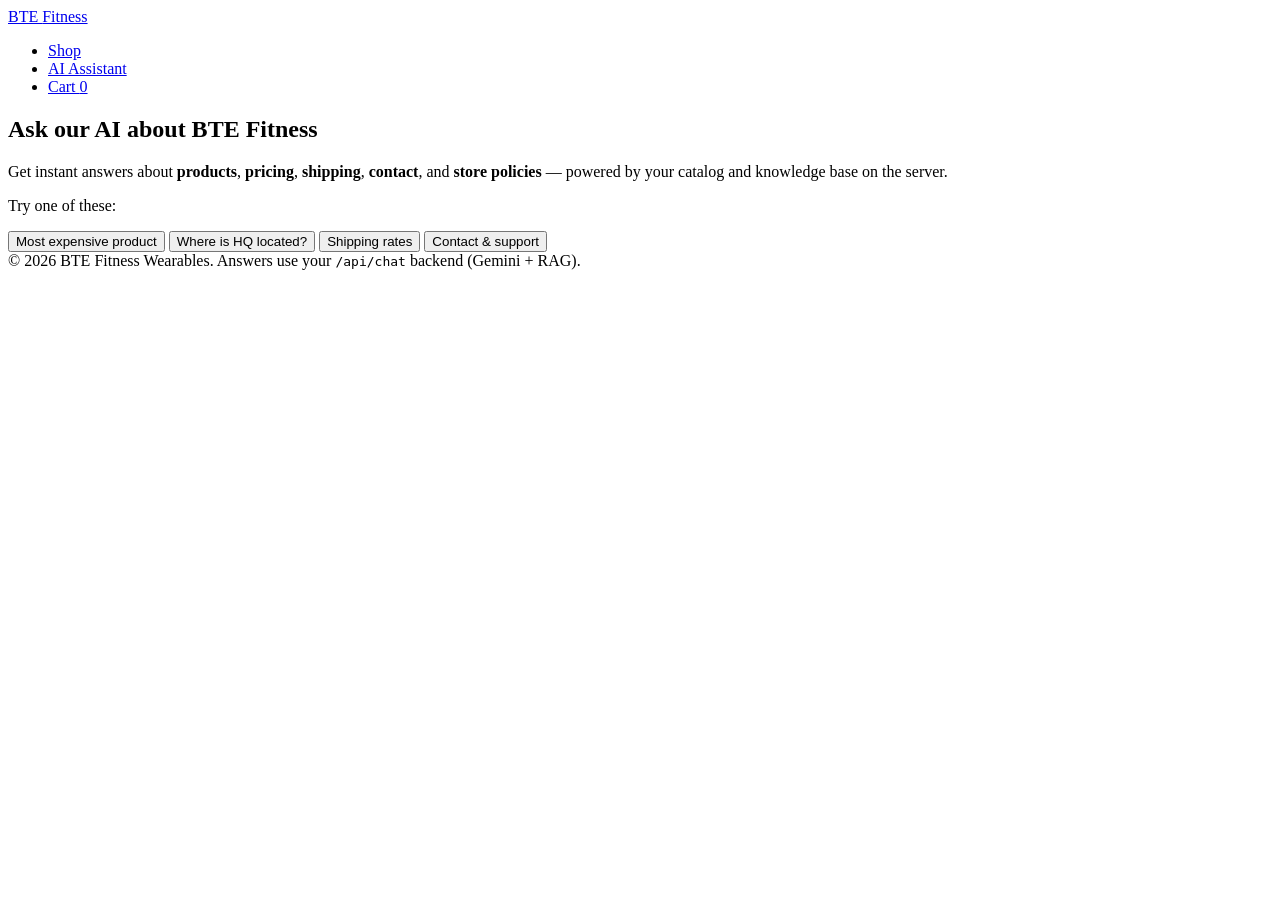
==== frontend/assistant.html @ 932958c1 "Add Gemini RAG, Cloud Run deployment, assistant page, and public-site guide - Switch chat to Google " ====
<!DOCTYPE html>
<html lang="en">
<head>
  <meta charset="UTF-8">
  <meta name="viewport" content="width=device-width, initial-scale=1.0">
  <title>AI Assistant — BTE Fitness Wearables</title>
  <link rel="stylesheet" href="/css/styles.css">
</head>
<body class="assistant-page">

  <header class="site-header">
    <nav class="nav">
      <a href="/" class="nav-brand">BTE <span>Fitness</span></a>
      <ul class="nav-links">
        <li><a href="/">Shop</a></li>
        <li><a href="/assistant.html" aria-current="page">AI Assistant</a></li>
        <li><a href="/cart.html">Cart <span class="cart-badge" id="cart-count">0</span></a></li>
      </ul>
    </nav>
  </header>

  <main class="assistant-main">
    <section class="assistant-hero">
      <h1>Ask our AI about BTE Fitness</h1>
      <p class="assistant-lead">
        Get instant answers about <strong>products</strong>, <strong>pricing</strong>, <strong>shipping</strong>,
        <strong>contact</strong>, and <strong>store policies</strong> — powered by your catalog and knowledge base on the server.
      </p>
      <p class="assistant-hint">Try one of these:</p>
      <div class="assistant-chips" id="assistant-chips">
        <button type="button" class="assistant-chip" data-assistant-question="What is the most expensive product?">Most expensive product</button>
        <button type="button" class="assistant-chip" data-assistant-question="Where is your headquarters or HQ located?">Where is HQ located?</button>
        <button type="button" class="assistant-chip" data-assistant-question="What are your shipping rates by US region?">Shipping rates</button>
        <button type="button" class="assistant-chip" data-assistant-question="What is your support email and phone?">Contact &amp; support</button>
      </div>
    </section>

    <div class="assistant-chat-wrap" id="assistant-chat-mount"></div>
  </main>

  <footer class="site-footer">
    &copy; 2026 BTE Fitness Wearables. Answers use your <code>/api/chat</code> backend (Gemini + RAG).
  </footer>

  <script src="/js/app.js"></script>
  <script src="/js/chat-widget.js"></script>
</body>
</html>
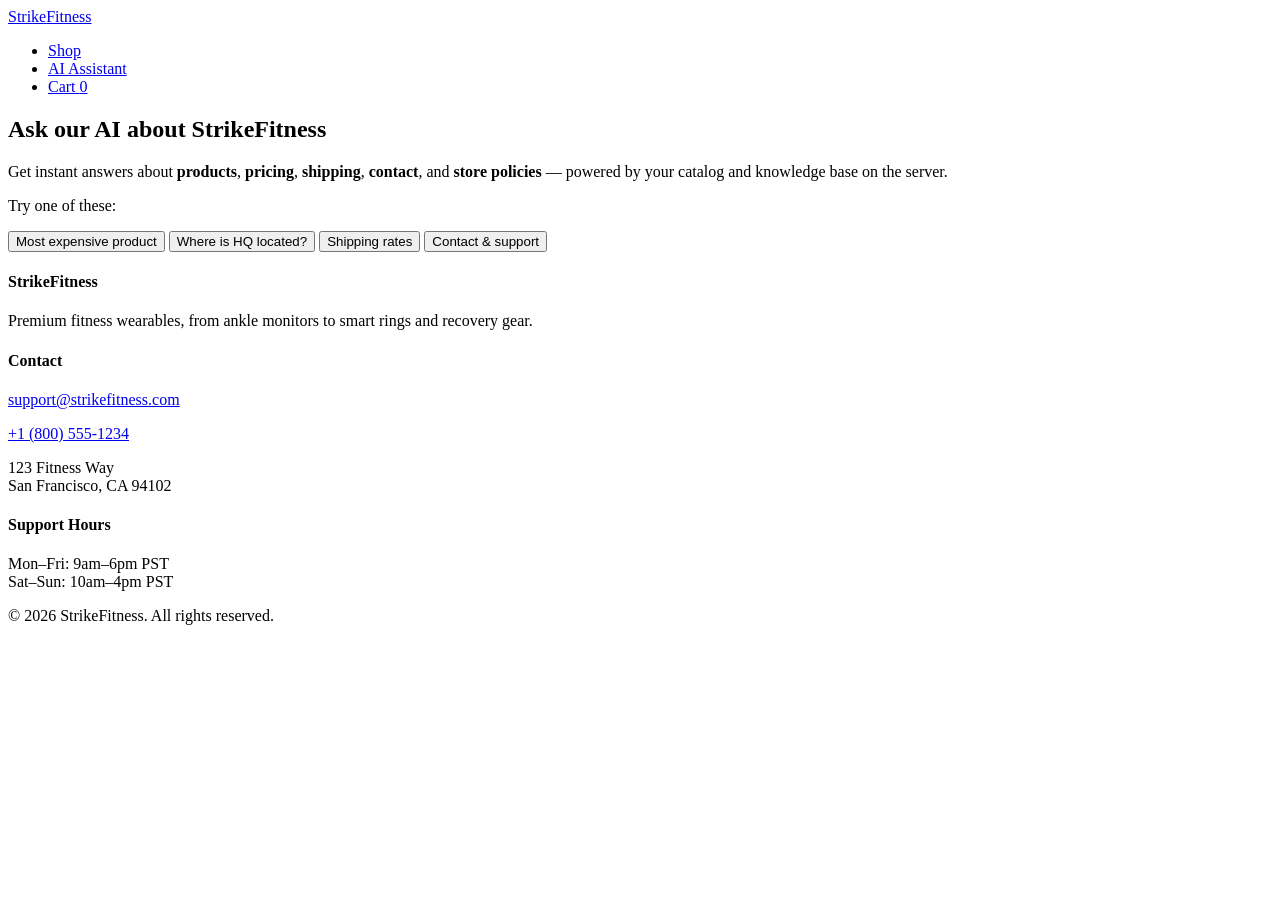
==== commit fabdcc70: "Rebrand to StrikeFitness, add contact footer, bump AnkleTrack Pro to $199.99 - Replace BTE Fitness w" ====
--- a/frontend/assistant.html
+++ b/frontend/assistant.html
@@ -3,14 +3,14 @@
 <head>
   <meta charset="UTF-8">
   <meta name="viewport" content="width=device-width, initial-scale=1.0">
-  <title>AI Assistant — BTE Fitness Wearables</title>
+  <title>AI Assistant — StrikeFitness</title>
   <link rel="stylesheet" href="/css/styles.css">
 </head>
 <body class="assistant-page">
 
   <header class="site-header">
     <nav class="nav">
-      <a href="/" class="nav-brand">BTE <span>Fitness</span></a>
+      <a href="/" class="nav-brand">Strike<span>Fitness</span></a>
       <ul class="nav-links">
         <li><a href="/">Shop</a></li>
         <li><a href="/assistant.html" aria-current="page">AI Assistant</a></li>
@@ -21,7 +21,7 @@
 
   <main class="assistant-main">
     <section class="assistant-hero">
-      <h1>Ask our AI about BTE Fitness</h1>
+      <h1>Ask our AI about StrikeFitness</h1>
       <p class="assistant-lead">
         Get instant answers about <strong>products</strong>, <strong>pricing</strong>, <strong>shipping</strong>,
         <strong>contact</strong>, and <strong>store policies</strong> — powered by your catalog and knowledge base on the server.
@@ -39,7 +39,23 @@
   </main>
 
   <footer class="site-footer">
-    &copy; 2026 BTE Fitness Wearables. Answers use your <code>/api/chat</code> backend (Gemini + RAG).
+    <div class="footer-grid">
+      <div class="footer-col">
+        <h4>StrikeFitness</h4>
+        <p>Premium fitness wearables, from ankle monitors to smart rings and recovery gear.</p>
+      </div>
+      <div class="footer-col">
+        <h4>Contact</h4>
+        <p><a href="mailto:support@strikefitness.com">support@strikefitness.com</a></p>
+        <p><a href="tel:+18005551234">+1 (800) 555-1234</a></p>
+        <p>123 Fitness Way<br>San Francisco, CA 94102</p>
+      </div>
+      <div class="footer-col">
+        <h4>Support Hours</h4>
+        <p>Mon–Fri: 9am–6pm PST<br>Sat–Sun: 10am–4pm PST</p>
+      </div>
+    </div>
+    <div class="footer-bottom">&copy; 2026 StrikeFitness. All rights reserved.</div>
   </footer>
 
   <script src="/js/app.js"></script>
